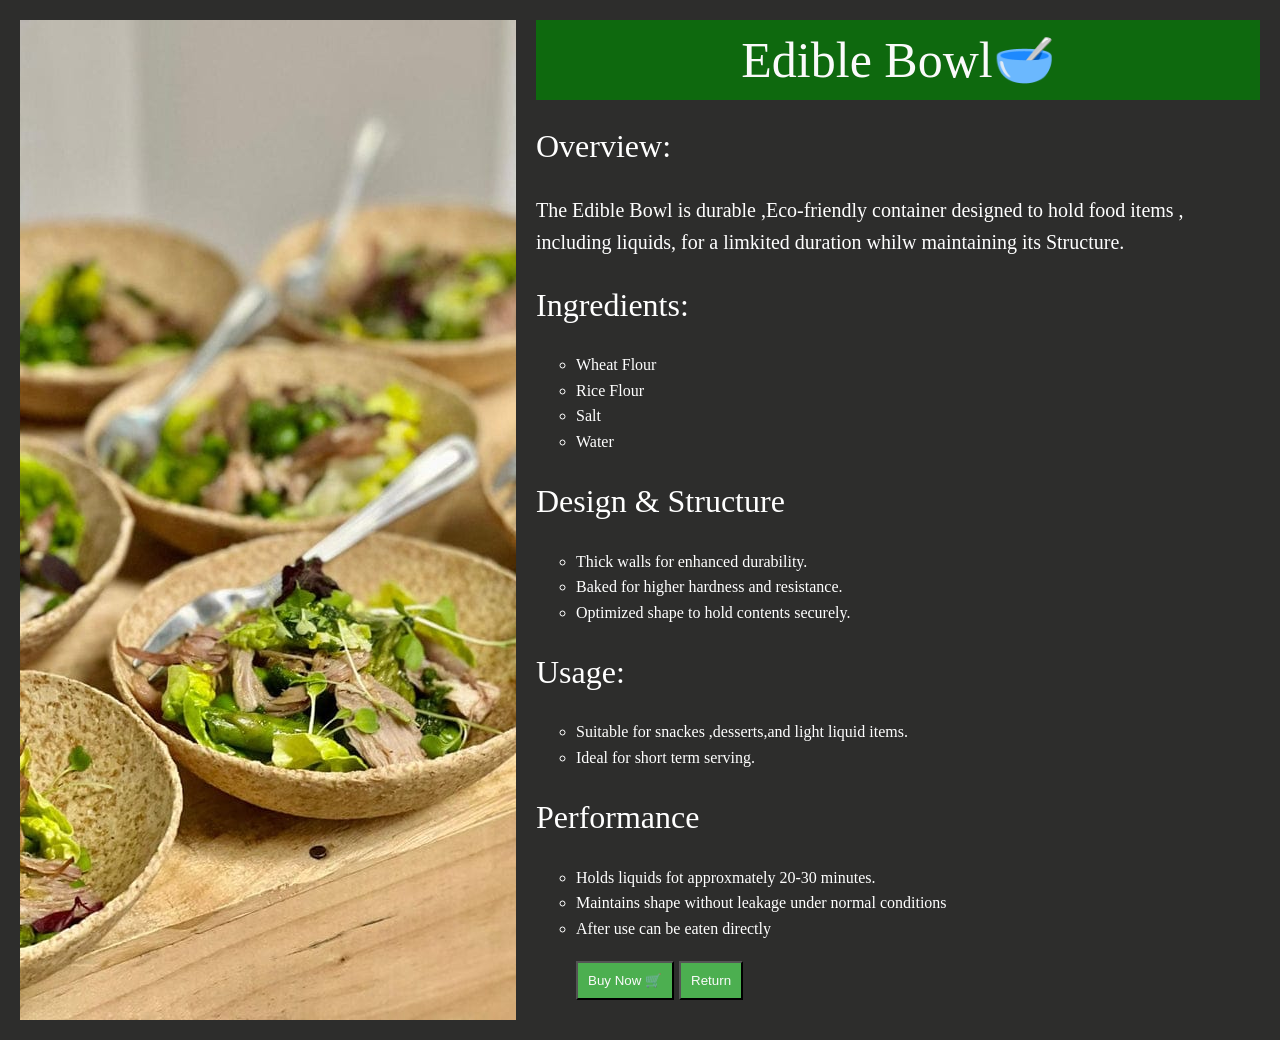
==== bowl.html @ d3242c47 "Add files via upload" ====
<!DOCTYPE html>
<html lang="en"><head><meta http-equiv="Content-Type" content="text/html; charset=UTF-8">
    <meta name="viewport" content="width=device-width, initial-scale=1.0">
    <title>Store</title>
    <!-- stores.html -->
<head>
  <script src="js.scipt/script.js"defer></script>
  <link rel="stylesheet" href="css/fork.css">
  <style>

    </style>
</head>
<div class="product-row">
    <img src="image/bowl.jpeg" class="product-img">
    <div class="content">

    <header>Edible Bowl🥣</header>
    
    <h1>Overview:</h1>
    <p style="font-size: 20px;">The Edible Bowl is durable ,Eco-friendly container designed to hold food items , including liquids, for a limkited duration whilw maintaining its Structure.</p>
    <h1>Ingredients:</h1>
    <ul>
    <li >Wheat Flour</li>
    <li>Rice Flour</li>
    <li> Salt</li>
    <li>Water</li></ul>
    <h1>Design & Structure</h1>
    <ul>
    <li>Thick walls for enhanced durability.</li>
    <li>Baked for higher hardness and resistance.</li>
    <li>Optimized shape to hold contents securely.</li></ul>
    <h1>Usage:</h1>
    <ul>
    <li>Suitable for snackes ,desserts,and light liquid items.</li>
    <li>Ideal for short term serving.</li></ul>
    <h1>Performance</h1>
    <ul>
    <li>Holds liquids fot approxmately 20-30 minutes.</li>
    <li>Maintains shape without leakage under normal conditions</li>
    <li>After use can be eaten directly</li></ul>
    <ul><button class="add-buy">Buy Now 🛒</button>
    <button ><a href="Product.html">Return</a></button></ul>
</div>

</div>
---- css/fork.css ----
body {
    background-size: cover;
    background-position: center;
    background-repeat: no-repeat;
    height: 100vh;
    margin: 0;
    margin: 0;
    padding: 0;
    background-color: #2f2f2f;
    color: white;
    font-family: Georgia, 'Times New Roman', Times, serif;
    
      
    }
    .topnav {overflow : hidden ; background-color : #e9e9e9 ; vertical-align: top;}
    .topnav a{float: left;display: block;color: black;text-align: center;padding: 14px 16px;text-decoration: dashed;font-size: 17px;}
    .topnav a:hover {background-color: #ddd;color: black;}
    .topnav a.active {background-color: #2196f3;color: #e9e9e9;}
    .topnav input[type=text]{float : right;  padding: 6px;margin-top: 8px;margin-right: 16px;font-size: 17px}
    header{
    text-align: center;
    color: #fafafa;
    font-size: 50px;
    margin-top: 0;
    margin-bottom: 0;
    background-color: rgb(14, 105, 14);
    }
    .product-grid{
      display: grid;
      grid-template-columns: repeat(auto-fit,minmax(250px,1fr));
      gap: 20px;


    }
    .product-card{
      border: 1px solid;
      padding: 20px;
      text-align: center;
     background-color: #2f2f2f;

    }
    .product-card img{
      width:  300px;
      height: 200px;
      object-fit: contain;

    }
    .h1,h2{
        font-family: Georgia, 'Times New Roman', Times, serif;
    }
    .product-row {
      display: flex;
      align-items: left;
      padding: 20px;
      border-bottom: 1px solid #ccc;
      background-color: rgb(45, 45, 44);
      line-height: 1.6;
    }
    .product-row:last-child {
      border-bottom: none;
    }
    ul{
        font-size: 20px;
        list-style-type: circle;
        list-style: circle;
    }
    h1{
        font-weight: 500;
        font-size: 32px;
    }
    h2{font-size: 22px;
        margin-top: 20px;}
    p,li{font-size: 16px;}
    
    button{ background-color: #4caf50;
    padding: 10px;
    color: #fafafa;}
    .product-img {
      width: 40%;
      height: 1000px;
      object-fit: cover;
      margin-right: 20px;
    }
    .content{
        width: 60%;
    }
    a{
        text-decoration: none;
        color: #fafafa;
    }
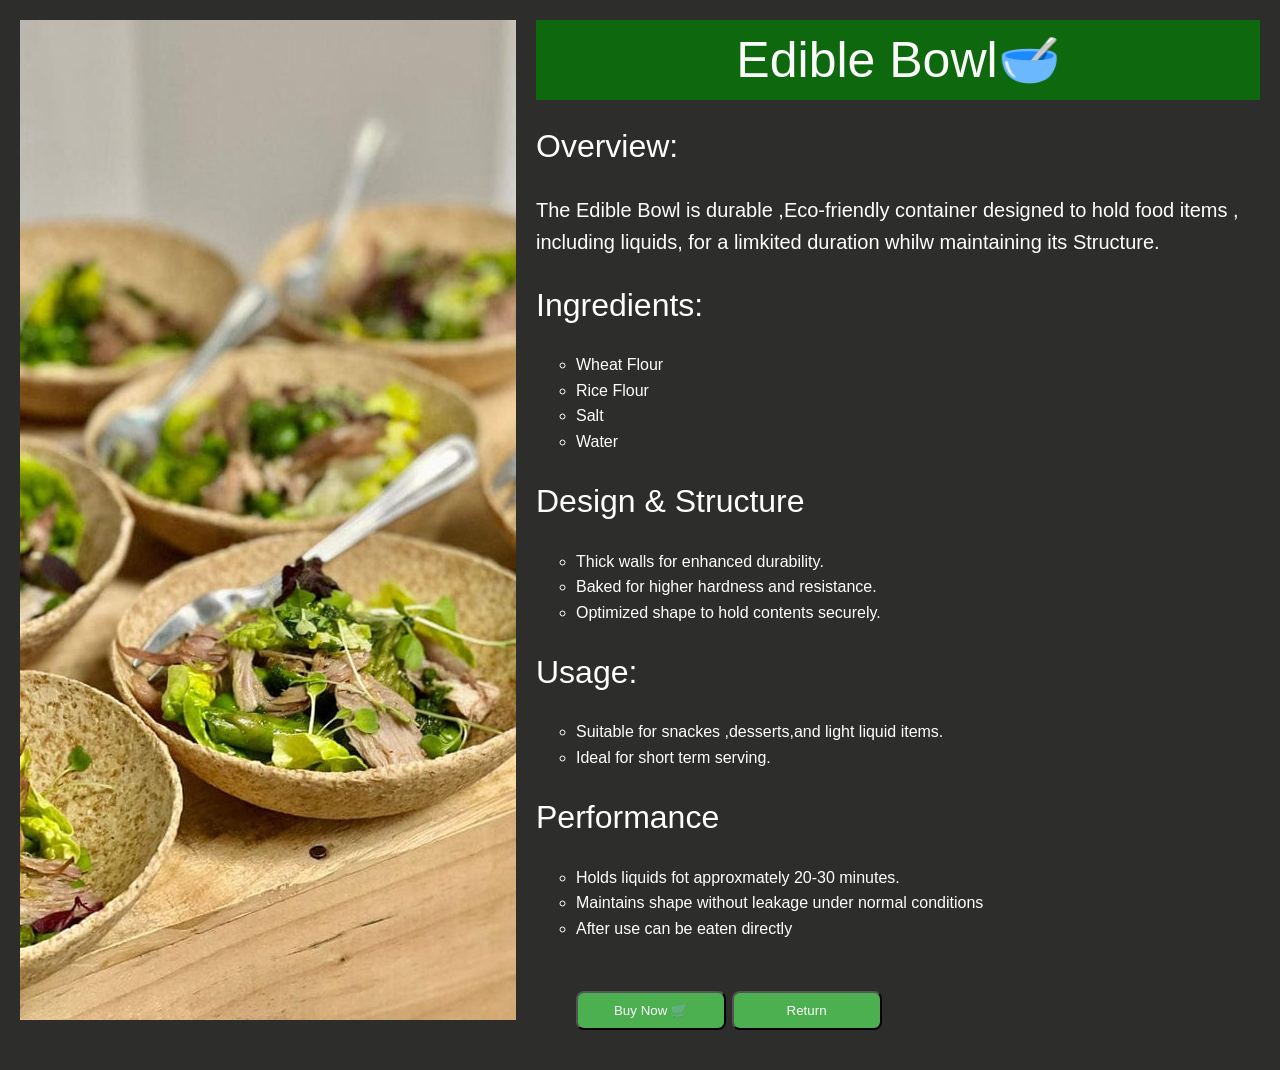
==== commit e1cb0dfd: "Add files via upload" ====
--- a/bowl.html
+++ b/bowl.html
@@ -1,7 +1,9 @@
 <!DOCTYPE html>
 <html lang="en"><head><meta http-equiv="Content-Type" content="text/html; charset=UTF-8">
     <meta name="viewport" content="width=device-width, initial-scale=1.0">
-    <title>Store</title>
+        <meta name="description" content="Its Descriptive page give details about our Edible Bowl . Its gives desciption about its ingredients,usage ,Performance.">
+    <title>Edible bowl</title>
+    
     <!-- stores.html -->
 <head>
   <script src="js.scipt/script.js"defer></script>
--- a/css/fork.css
+++ b/css/fork.css
@@ -2,13 +2,12 @@
     background-size: cover;
     background-position: center;
     background-repeat: no-repeat;
-    height: 100vh;
-    margin: 0;
+    min-height: 100vh;
     margin: 0;
     padding: 0;
     background-color: #2f2f2f;
     color: white;
-    font-family: Georgia, 'Times New Roman', Times, serif;
+    font-family: Arial, Helvetica, sans-serif;
     
       
     }
@@ -40,9 +39,16 @@
 
     }
     .product-card img{
-      width:  300px;
-      height: 200px;
+      width: 100%;
+      max-width:  300px;
+      height: 100%;
+      max-height: 200px;
       object-fit: contain;
+
+    }
+    .product-card img:hover{
+            transform: translateX(-4px);
+      box-shadow: 0 4px 8px rgb(8, 8, 8);
 
     }
     .h1,h2{
@@ -68,13 +74,30 @@
         font-weight: 500;
         font-size: 32px;
     }
-    h2{font-size: 22px;
+    h2{font-size: 24px;
         margin-top: 20px;}
     p,li{font-size: 16px;}
+
     
     button{ background-color: #4caf50;
     padding: 10px;
-    color: #fafafa;}
+    color: #fafafa;
+    width: 150px;
+    margin-top: 30px;
+    border-radius: 8px;
+    transition: all 0.5s ease;
+  }
+    button:hover{
+      background-color: chartreuse;
+      color: #fafafa;
+      cursor: pointer;
+      transform: translateX(-4px);
+      transform: translatey(-2px);
+      box-shadow: 0 8px 12px rgb(23, 23, 23);
+     
+
+      
+    }
     .product-img {
       width: 40%;
       height: 1000px;
@@ -87,4 +110,39 @@
     a{
         text-decoration: none;
         color: #fafafa;
-    }+    }
+    @media  (max-width: 768px){
+    .product-row {
+    flex-direction: column; /* stack items */
+    text-align: left;
+  }
+
+  .product-img {
+    margin: 0 0 15px 0;
+    width: 100%;
+    max-width: 400px;
+    height: 300px;
+  }
+  .product-row div {
+    flex: 1;
+    min-width: 250px;
+    }
+
+  header {
+    font-size: 36px;
+    padding: 10px;
+  }
+  .content, p {
+    width: 100%;
+
+  }
+
+  h1 {
+    font-size: 24px;
+  }
+
+  h2 {
+    font-size: 20px;
+  }
+}
+    
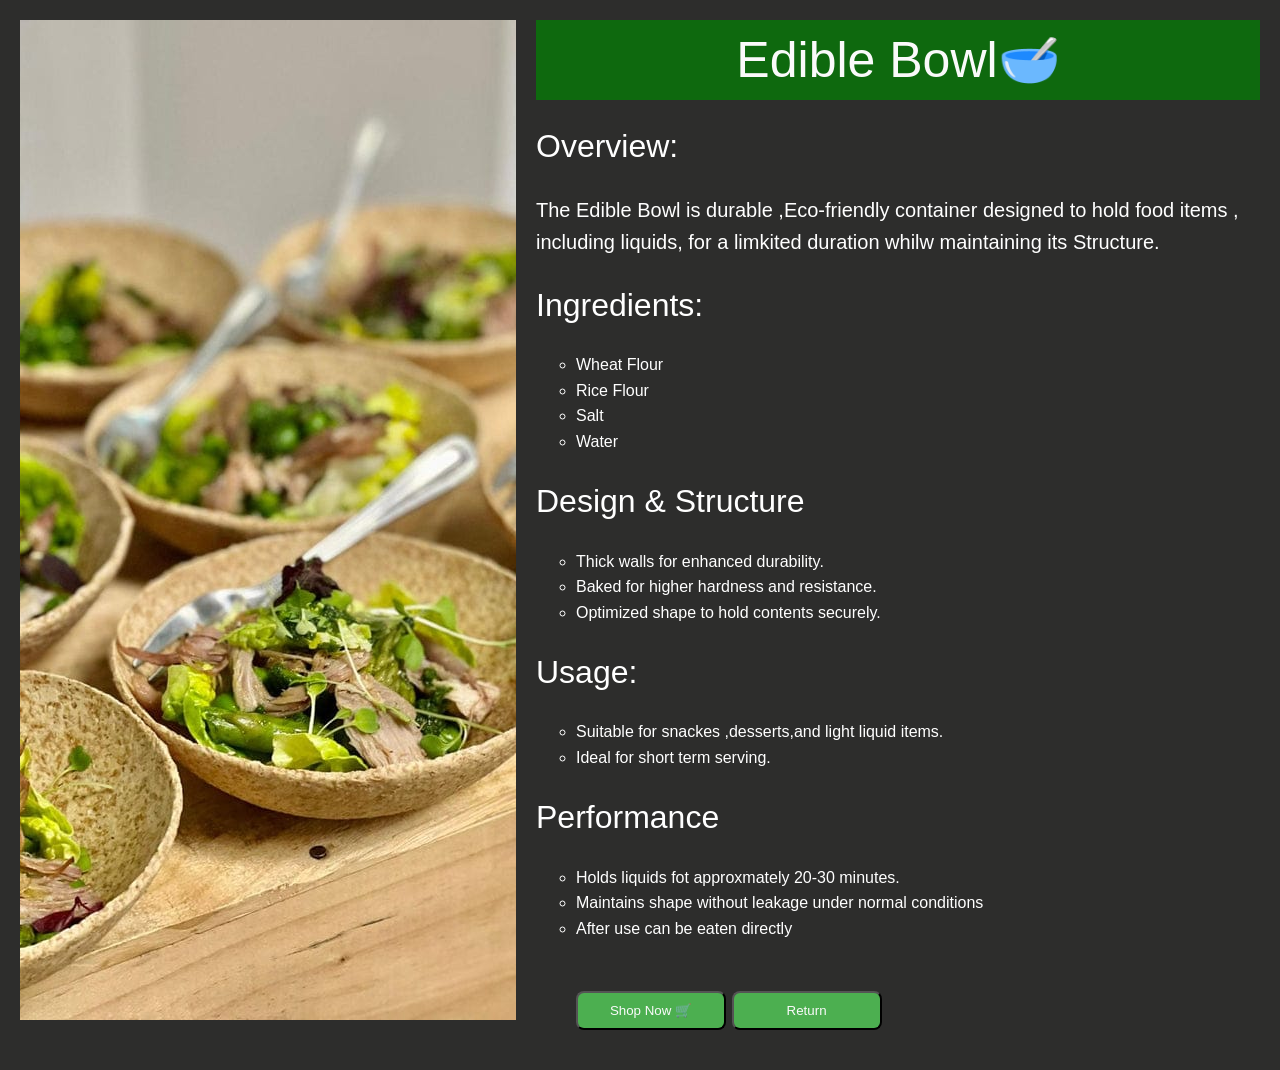
==== commit 41374b2c: "Add files via upload" ====
--- a/bowl.html
+++ b/bowl.html
@@ -40,7 +40,7 @@
     <li>Holds liquids fot approxmately 20-30 minutes.</li>
     <li>Maintains shape without leakage under normal conditions</li>
     <li>After use can be eaten directly</li></ul>
-    <ul><button class="add-buy">Buy Now 🛒</button>
+    <ul><button><a href="Stores.html">Shop Now 🛒</a></button>
     <button ><a href="Product.html">Return</a></button></ul>
 </div>
 
--- a/css/fork.css
+++ b/css/fork.css
@@ -1,11 +1,11 @@
-    body {
+    body {background-image: url('../image/blackbackground.jpeg') ;
     background-size: cover;
     background-position: center;
     background-repeat: no-repeat;
     min-height: 100vh;
     margin: 0;
     padding: 0;
-    background-color: #2f2f2f;
+    background-color: none;
     color: white;
     font-family: Arial, Helvetica, sans-serif;
     
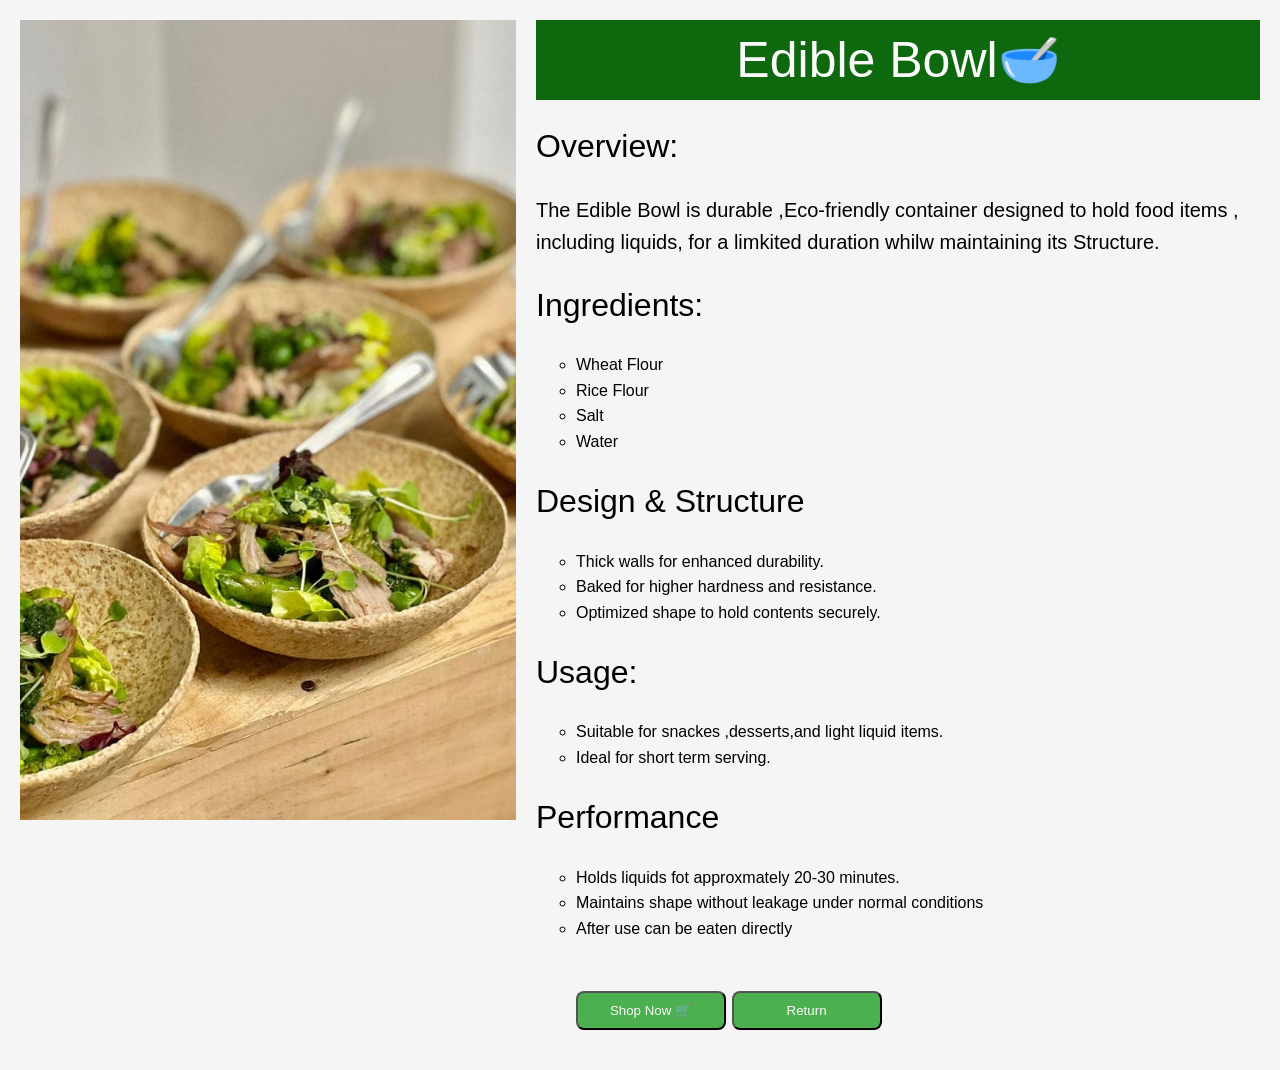
==== commit 3687ff51: "Add files via upload" ====
--- a/bowl.html
+++ b/bowl.html
@@ -3,14 +3,9 @@
     <meta name="viewport" content="width=device-width, initial-scale=1.0">
         <meta name="description" content="Its Descriptive page give details about our Edible Bowl . Its gives desciption about its ingredients,usage ,Performance.">
     <title>Edible bowl</title>
-    
-    <!-- stores.html -->
-<head>
   <script src="js.scipt/script.js"defer></script>
   <link rel="stylesheet" href="css/fork.css">
-  <style>
 
-    </style>
 </head>
 <div class="product-row">
     <img src="image/bowl.jpeg" class="product-img">
--- a/css/fork.css
+++ b/css/fork.css
@@ -1,21 +1,14 @@
-    body {background-image: url('../image/blackbackground.jpeg') ;
-    background-size: cover;
-    background-position: center;
-    background-repeat: no-repeat;
+    body {
     min-height: 100vh;
     margin: 0;
     padding: 0;
-    background-color: none;
-    color: white;
-    font-family: Arial, Helvetica, sans-serif;
+    background-color:  #f5f5f5;
+    color: rgb(0, 0, 0);
+    font-family: 'Segue UI', sans-serif;
     
       
     }
-    .topnav {overflow : hidden ; background-color : #e9e9e9 ; vertical-align: top;}
-    .topnav a{float: left;display: block;color: black;text-align: center;padding: 14px 16px;text-decoration: dashed;font-size: 17px;}
-    .topnav a:hover {background-color: #ddd;color: black;}
-    .topnav a.active {background-color: #2196f3;color: #e9e9e9;}
-    .topnav input[type=text]{float : right;  padding: 6px;margin-top: 8px;margin-right: 16px;font-size: 17px}
+
     header{
     text-align: center;
     color: #fafafa;
@@ -35,7 +28,7 @@
       border: 1px solid;
       padding: 20px;
       text-align: center;
-     background-color: #2f2f2f;
+     background-color: #f5f5f5;
 
     }
     .product-card img{
@@ -59,8 +52,11 @@
       align-items: left;
       padding: 20px;
       border-bottom: 1px solid #ccc;
-      background-color: rgb(45, 45, 44);
+      background-color: #f5f5f5;
       line-height: 1.6;
+      color: black;
+      box-shadow: 2px 4px 8px black;
+      
     }
     .product-row:last-child {
       border-bottom: none;
@@ -100,7 +96,7 @@
     }
     .product-img {
       width: 40%;
-      height: 1000px;
+      height: 800px;
       object-fit: cover;
       margin-right: 20px;
     }
